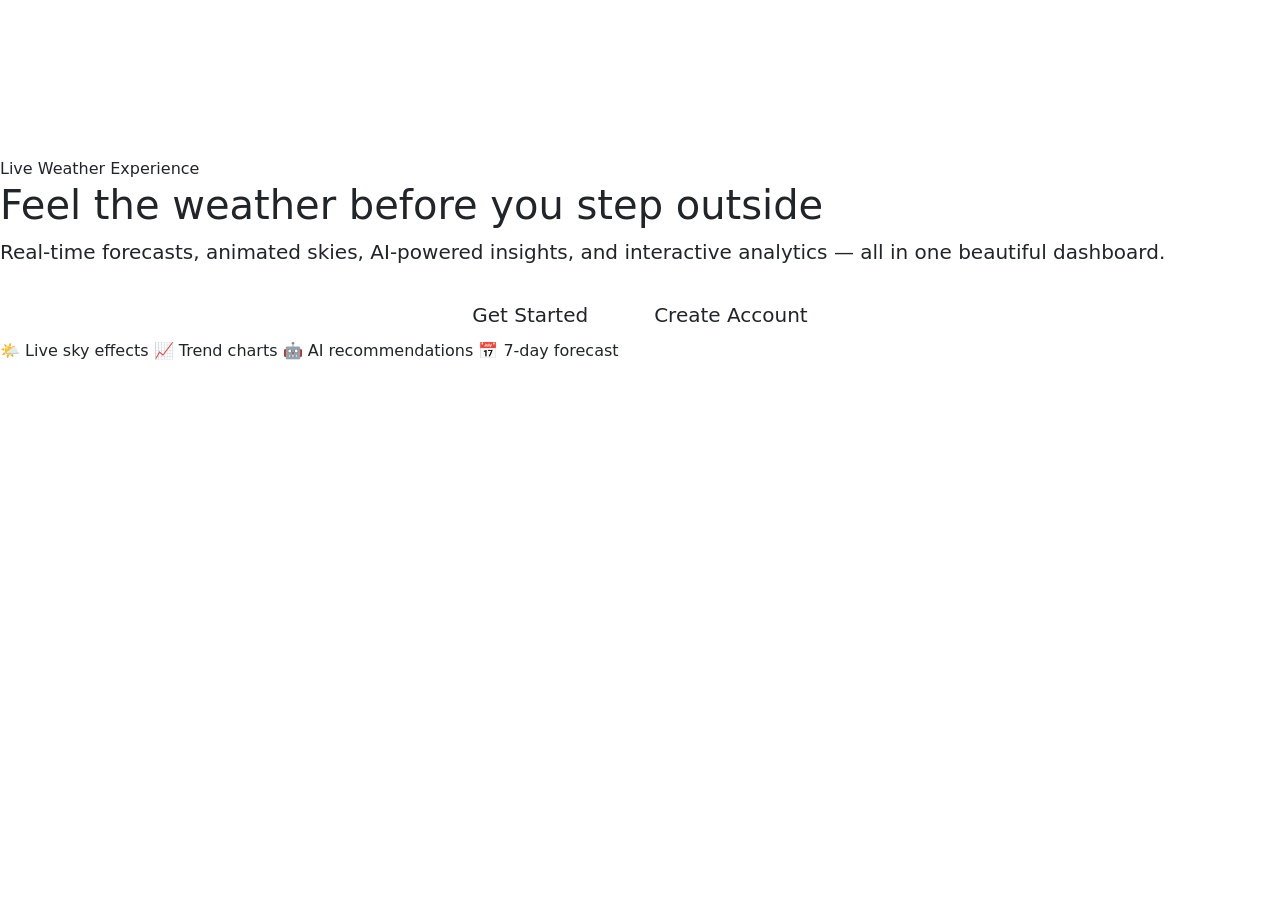
==== src/main/resources/templates/index.html @ 69e8c2ec "v 0.1" ====
<!DOCTYPE html>
<html lang="en" xmlns:th="http://www.thymeleaf.org">
<head>
    <meta charset="UTF-8">
    <meta name="viewport" content="width=device-width, initial-scale=1">
    <title>Live Weather</title>
    <link href="https://cdn.jsdelivr.net/npm/bootstrap@5.3.3/dist/css/bootstrap.min.css" rel="stylesheet">
    <link rel="stylesheet" th:href="@{/css/app.css}">
</head>
<body class="weather-default" data-weather-condition="Clouds" data-weather-icon="03d">
<canvas id="weather-canvas" aria-hidden="true"></canvas>

<div class="page-content">
    <main class="auth-shell">
        <section class="glass-card auth-panel wide landing-hero">
            <span class="landing-badge">Live Weather Experience</span>
            <h1>Feel the weather before you step outside</h1>
            <p class="lead">Real-time forecasts, animated skies, AI-powered insights, and interactive analytics — all in one beautiful dashboard.</p>
            <div class="d-flex flex-wrap gap-3 justify-content-center mt-4">
                <a class="btn btn-glow btn-lg px-4" th:href="@{/login}">Get Started</a>
                <a class="btn btn-ghost btn-lg px-4" th:href="@{/register}">Create Account</a>
            </div>
            <div class="feature-pills">
                <span class="feature-pill">&#127780; Live sky effects</span>
                <span class="feature-pill">&#128200; Trend charts</span>
                <span class="feature-pill">&#129302; AI recommendations</span>
                <span class="feature-pill">&#128197; 7-day forecast</span>
            </div>
        </section>
    </main>
</div>
<script th:src="@{/js/weather-effects.js}"></script>
</body>
</html>
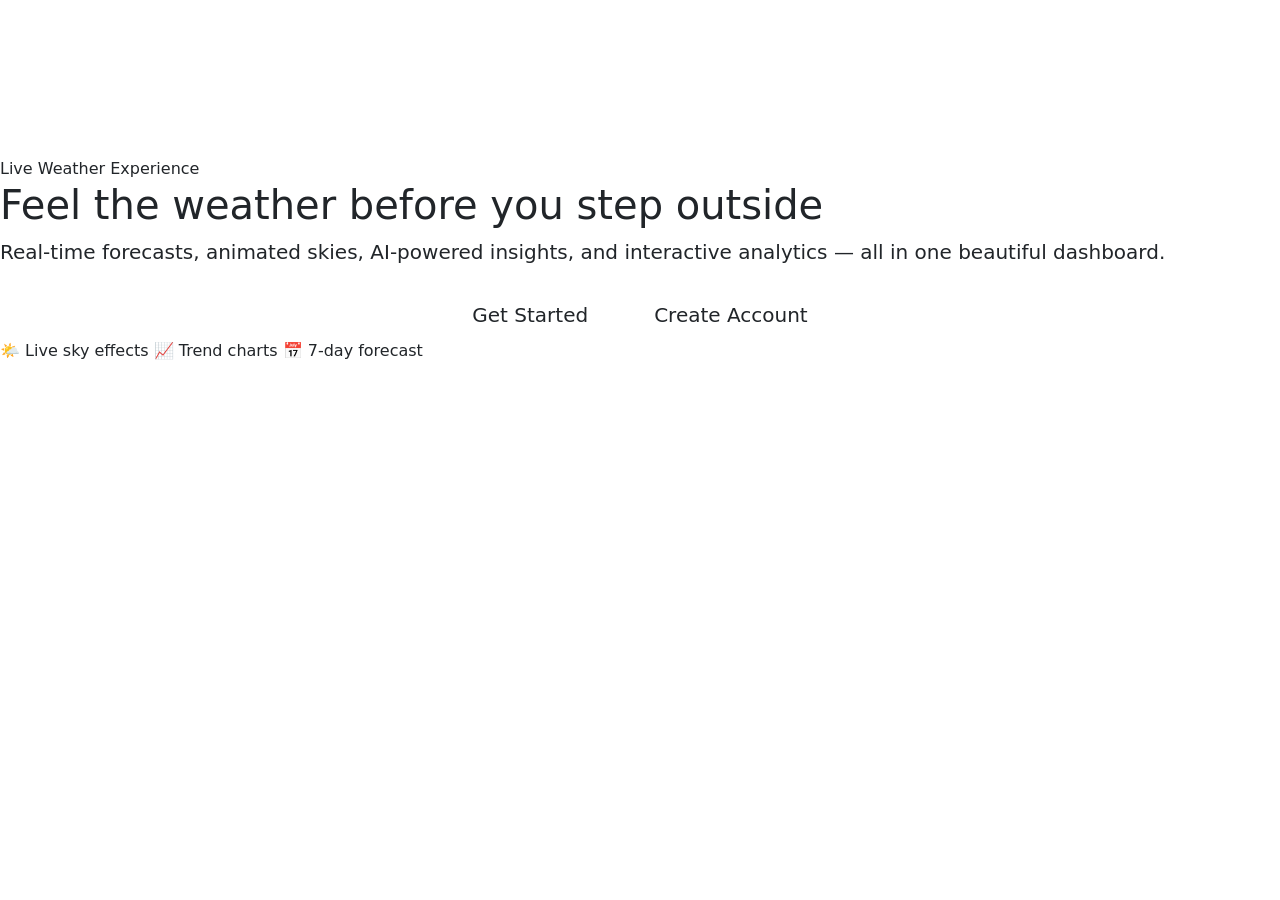
==== commit 0e787921: "Ready" ====
--- a/src/main/resources/templates/index.html
+++ b/src/main/resources/templates/index.html
@@ -23,7 +23,6 @@
             <div class="feature-pills">
                 <span class="feature-pill">&#127780; Live sky effects</span>
                 <span class="feature-pill">&#128200; Trend charts</span>
-                <span class="feature-pill">&#129302; AI recommendations</span>
                 <span class="feature-pill">&#128197; 7-day forecast</span>
             </div>
         </section>
